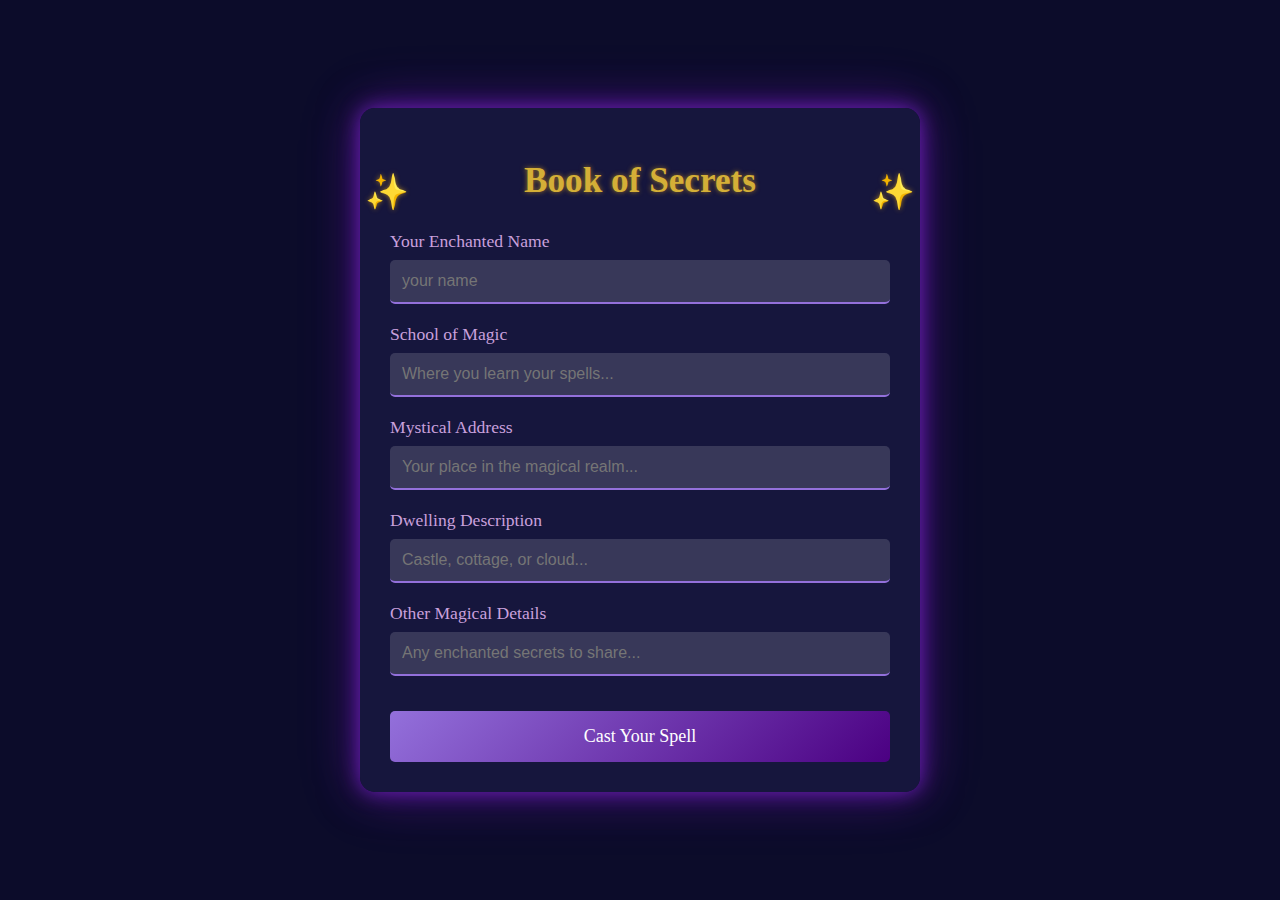
==== html/index2.html @ cec92ac0 "before fix" ====
<!DOCTYPE html>
<html lang="en">
  <head>
    <meta charset="UTF-8" />
    <meta name="viewport" content="width=device-width, initial-scale=1.0" />
    <title>Magical Information Portal</title>

    <link rel="stylesheet" href="\css\index.css" />
    <script src="\Js\index.js"></script> <!-- Corrected the link to JS file -->
  </head>
  <body>
    <div class="container">
      <h1 class="magic-sparkle">Book of Secrets</h1>
      <form id="magicalForm">
        <div class="form-group">
          <label for="name">Your Enchanted Name</label>
          <input type="text" id="name" name="name" placeholder="your name" />
        </div>

        <div class="form-group">
          <label for="school">School of Magic</label>
          <input
            type="text"
            id="school"
            name="school"
            placeholder="Where you learn your spells..."
          />
        </div>

        <div class="form-group">
          <label for="address">Mystical Address</label>
          <input
            type="text"
            id="address"
            name="address"
            placeholder="Your place in the magical realm..."
          />
        </div>

        <div class="form-group">
          <label for="home">Dwelling Description</label>
          <input
            type="text"
            id="home"
            name="home"
            placeholder="Castle, cottage, or cloud..."
          />
        </div>

        <div class="form-group">
          <label for="other">Other Magical Details</label>
          <input
            type="text"
            id="other"
            name="other"
            placeholder="Any enchanted secrets to share..."
          />
        </div>

        <button type="submit">Cast Your Spell</button>
      </form>
    </div>

    <script>
      // Add event listener for form submission
      document.getElementById("magicalForm").addEventListener("submit", sendRequest);

      // Function to handle form submission and send data to the server
      function sendRequest(event) {
        // Prevent page reload on form submission
        event.preventDefault();

        // Collect form data
        let data = {
          Name: document.getElementById("name").value,
          School: document.getElementById("school").value,
          Address: document.getElementById("address").value,
          Descriptions: document.getElementById("home").value,
          Details: document.getElementById("other").value,
        };

        // Debug: Log data to the console
        console.log("Magical Data Sent:", data);

        // Send data to the server (you need to define the server endpoint here)
        // Example using fetch API (you can replace 'yourApiEndpoint' with the real API path)
        fetch('yourApiEndpoint', {
          method: 'POST',
          headers: {
            'Content-Type': 'application/json',
          },
          body: JSON.stringify(data),
        })
        .then(response => response.json())
        .then(data => {
          console.log('Success:', data);
          // You can display a success message or update the UI here
        })
        .catch((error) => {
          console.error('Error:', error);
        });
      }
    </script>
  </body>
</html>
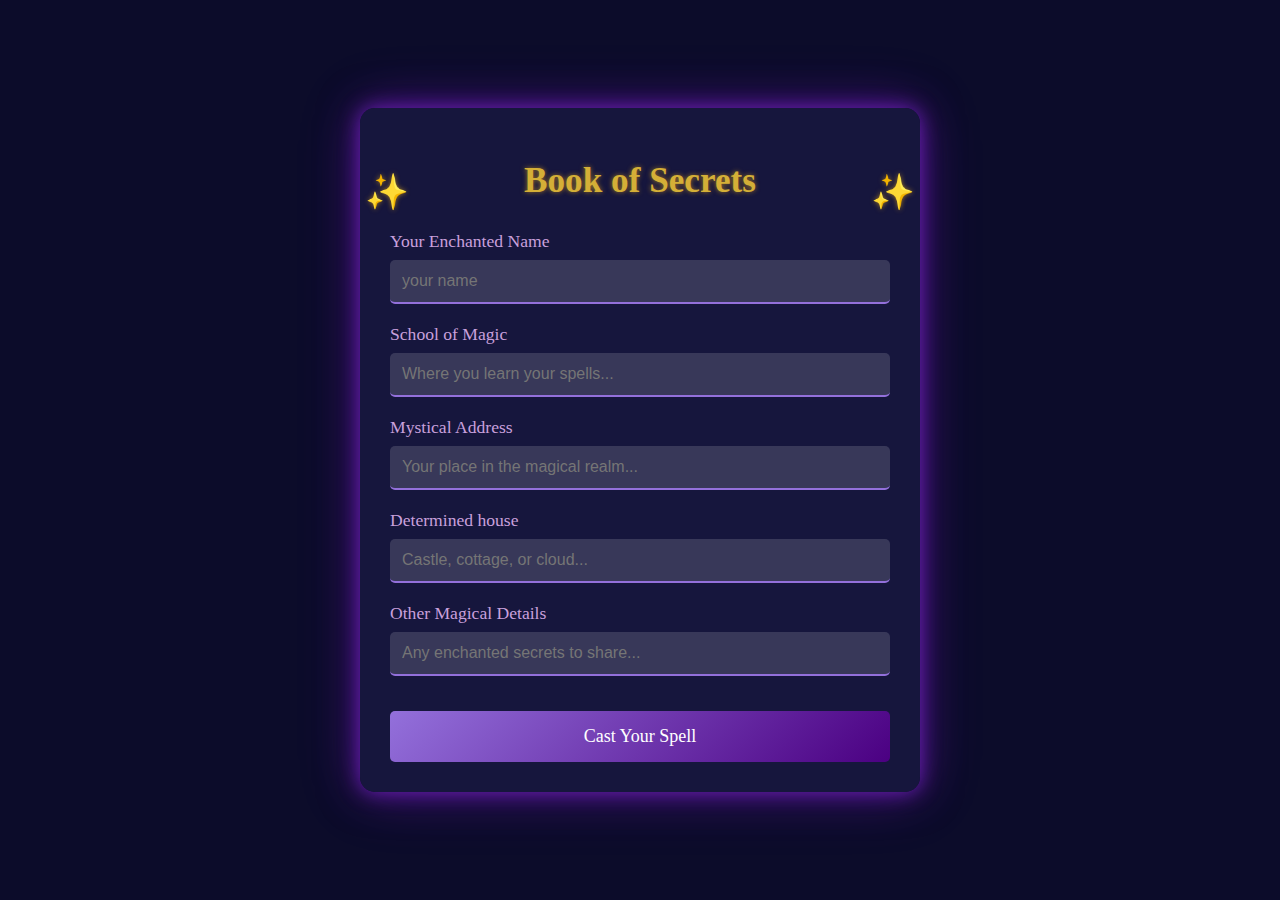
==== commit 06299fe4: "2nd commit" ====
--- a/html/index2.html
+++ b/html/index2.html
@@ -38,7 +38,7 @@
         </div>
 
         <div class="form-group">
-          <label for="home">Dwelling Description</label>
+          <label for="home">Determined house</label>
           <input
             type="text"
             id="home"
@@ -75,7 +75,7 @@
           Name: document.getElementById("name").value,
           School: document.getElementById("school").value,
           Address: document.getElementById("address").value,
-          Descriptions: document.getElementById("home").value,
+          House: document.getElementById("home").value,
           Details: document.getElementById("other").value,
         };
 
